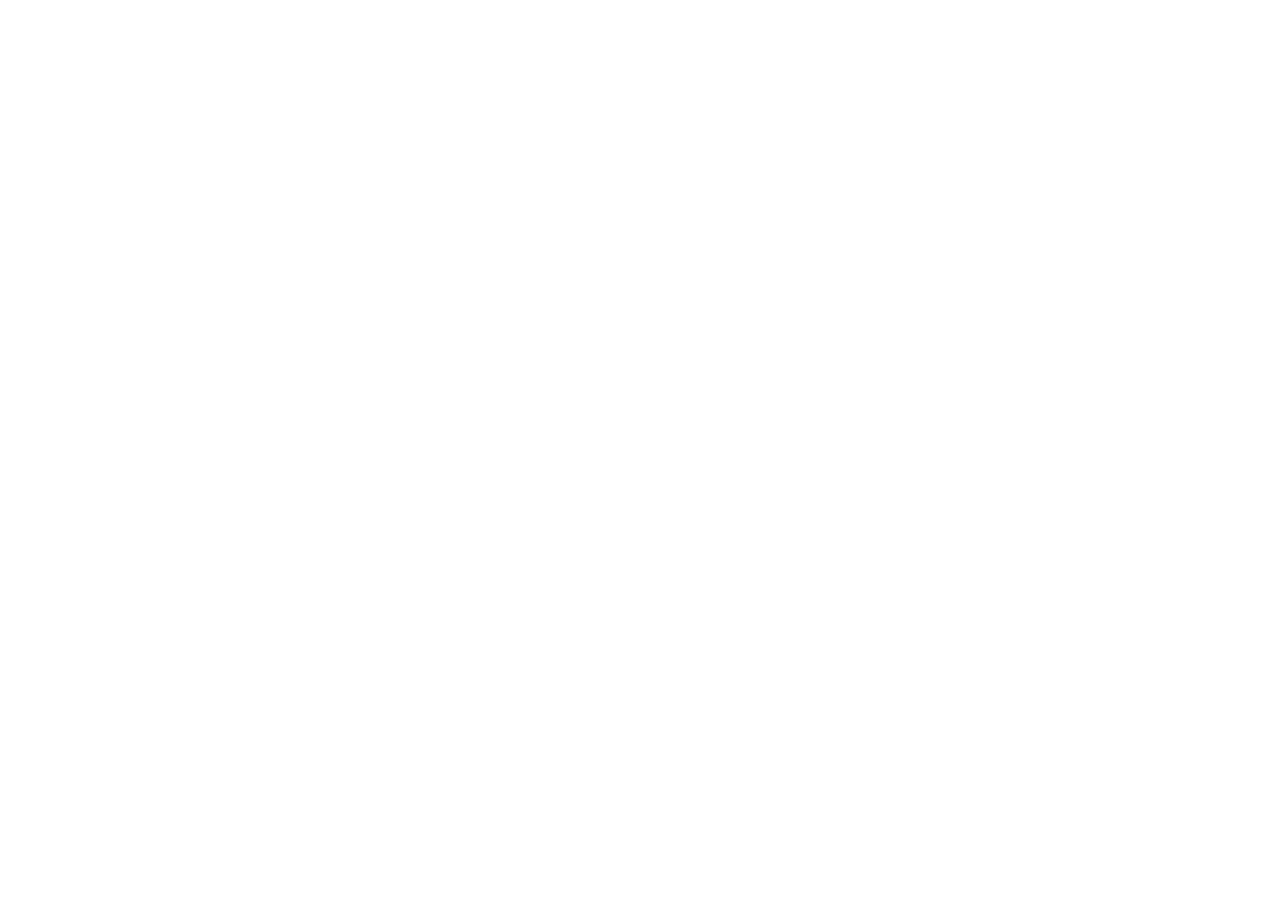
==== task1/index.html @ d18b7cdf "hw" ====
<!DOCTYPE html>
<html lang="en">
<head>
    <meta charset="UTF-8">
    <meta http-equiv="X-UA-Compatible" content="IE=edge">
    <meta name="viewport" content="width=device-width, initial-scale=1.0">
    <title>Task1</title>
    <link rel="stylesheet" href="style.css">
</head>
<body>
    
</body>
</html>
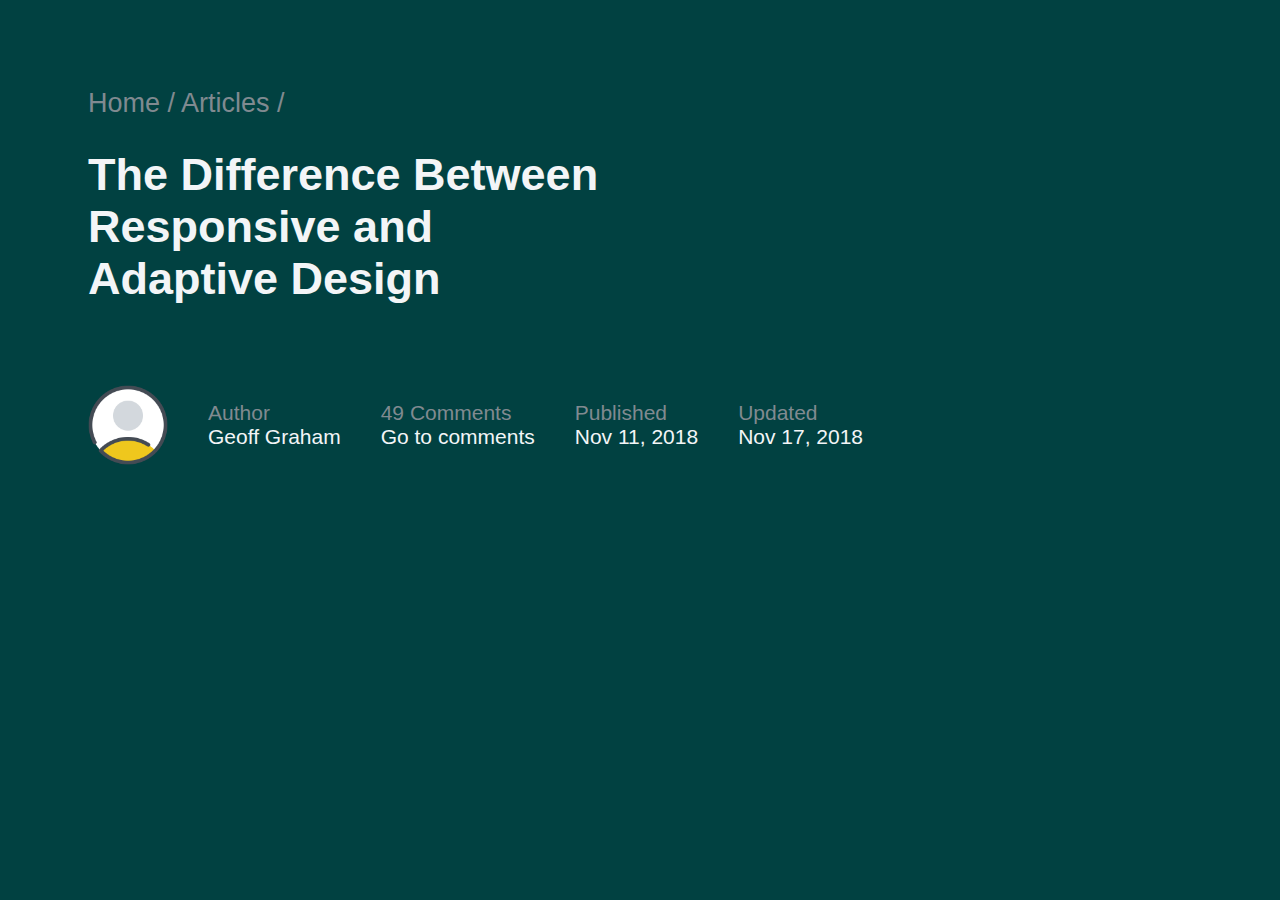
==== commit c3bc2285: "1st task" ====
--- a/task1/index.html
+++ b/task1/index.html
@@ -6,8 +6,55 @@
     <meta name="viewport" content="width=device-width, initial-scale=1.0">
     <title>Task1</title>
     <link rel="stylesheet" href="style.css">
+    <link rel="stylesheet" href="style_600px.css" media="screen and (max-width:600px)">
 </head>
 <body>
-    
+    <div class="path">Home / Articles /</div>
+    <div class="article">The Difference Between<br>Responsive and<br>Adaptive Design</div>
+    <div class="footer"> 
+        <img class="account_img" src="../icons_hw/account.png">
+        <div class="footerinfo">
+            <div class="block">
+                <div class="info">
+                    <span class="upper">
+                        Author
+                    </span>
+                    <br>
+                    <span class="lower">
+                        Geoff Graham
+                    </span>
+                </div>
+                <div class="info">
+                    <span class="upper">
+                        49 Comments
+                    </span>
+                    <br>
+                    <span class="lower">
+                        Go to comments
+                    </span>
+                </div>
+            </div>
+            <div class="block">
+                <div class="info">
+                    <span class="upper">
+                        Published
+                    </span>
+                    <br>
+                    <span class="lower">
+                        Nov 11, 2018
+                    </span>
+                </div>
+                <div class="info">
+                    <span class="upper">
+                        Updated
+                    </span>
+                    <br>
+                    <span class="lower">
+                        Nov 17, 2018
+                    </span>
+                </div>
+            </div>
+        </div>
+    </div>
 </body>
 </html>--- a/task1/style.css
+++ b/task1/style.css
@@ -0,0 +1,60 @@
+body{
+    background-color: #014141;
+    padding:80px;
+    font-family:'Segoe UI', Tahoma, Geneva, Verdana, sans-serif;
+    font-size:30px;
+}
+
+.path
+{
+    color:#808A90;
+    font-size: 0.9em;
+}
+
+.article
+{
+    margin-top: 30px;
+    color:#F3F5F7;
+    font-weight: bolder;
+    font-size: 1.5em;
+}
+
+.footer
+{
+    display:flex;
+    margin-top:80px;
+    font-size:0.7em;
+    align-items: center;
+    white-space: nowrap;
+}
+
+.account_img
+{
+    width:80px;
+}
+
+.footerinfo
+{
+    display:flex;
+}
+
+.block
+{
+    display:flex;
+}
+
+.info
+{
+    margin-left:40px;
+}
+
+.upper
+{
+    color:#808A90;
+}
+
+.lower
+{
+    color:#F3F5F7;
+}
+
--- a/task1/style_600px.css
+++ b/task1/style_600px.css
@@ -0,0 +1,24 @@
+body
+{
+    font-size:20px;
+}
+
+.account_img
+{
+    width:100px;
+}
+
+.footer
+{
+    font-size:0.8em;
+}
+
+.block
+{
+    display:block;
+}
+
+.info
+{
+    margin-top:30px;
+}